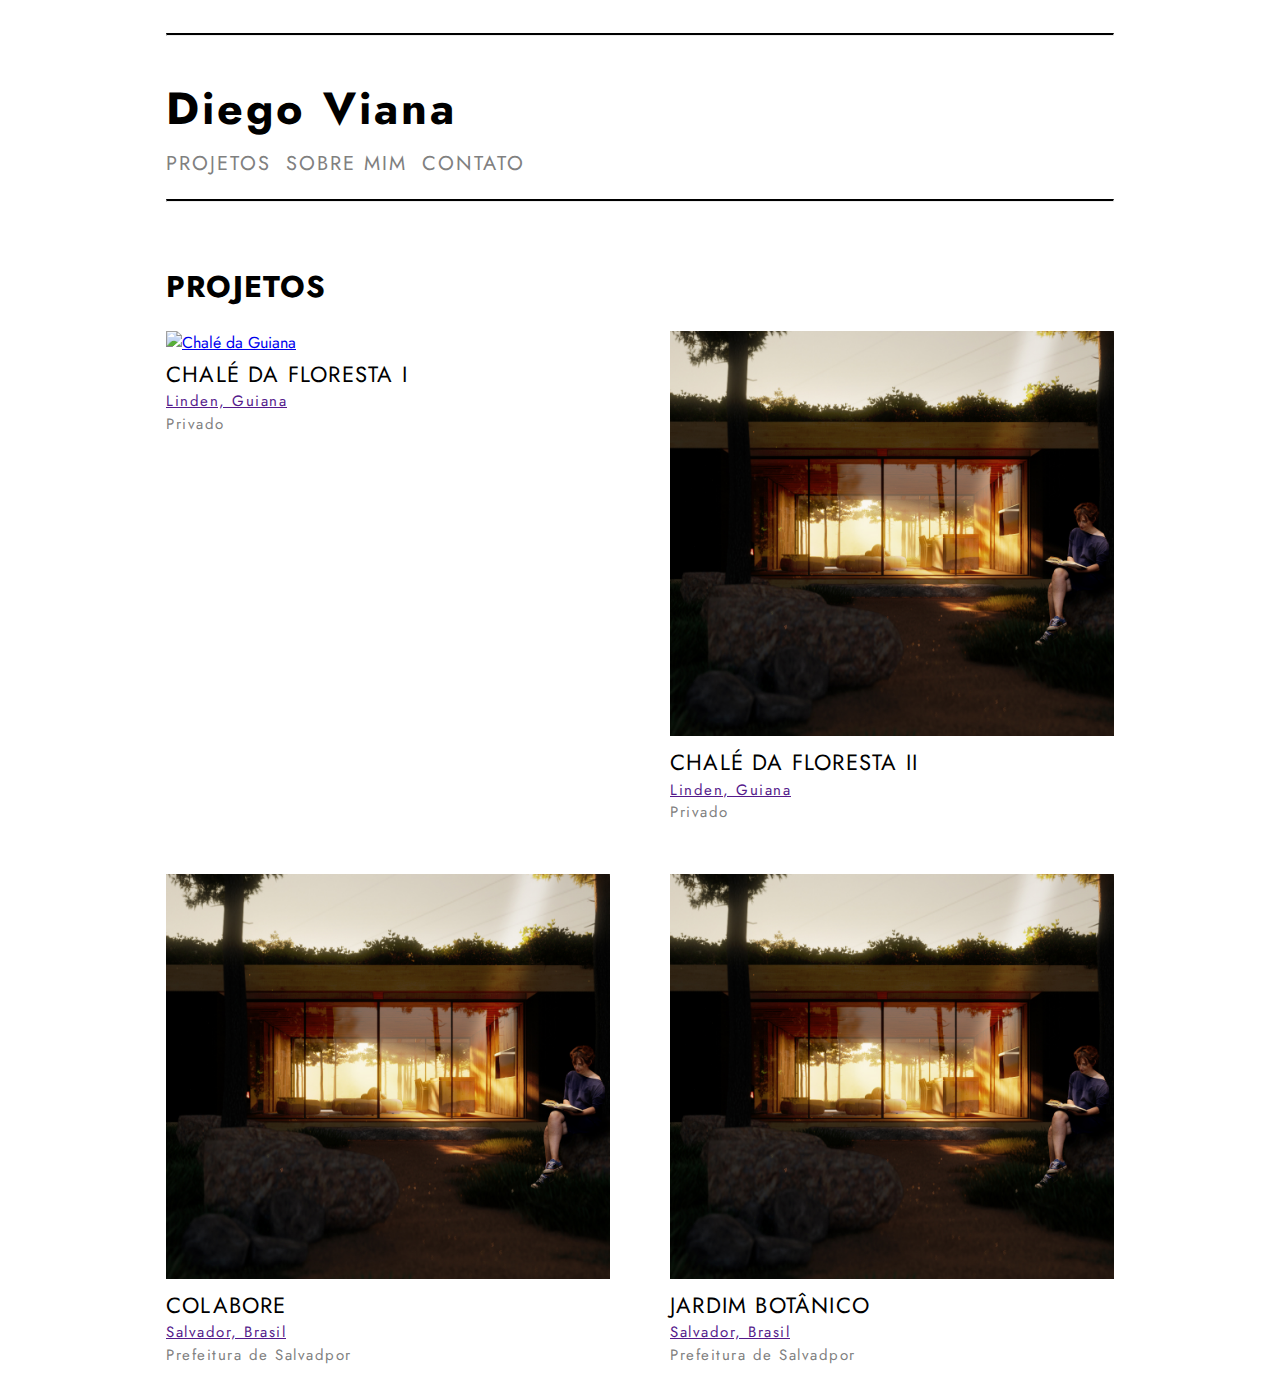
==== index.html @ 5a81d402 "primeiro deploy" ====
<!DOCTYPE html>
<html lang="en">
<m>
    <meta charset="UTF-8">
    <meta name="viewport" content="width=device-width, initial-scale=1.0">
    <meta name="description" content="Projetcs and Works by Diego Viana">
    <meta name="keywords" content="Diego, Viana, Architecture, Arquitetura, Salvador, São Paulo, Minas Gerais, Brasil, Art, Architektur, Conteiner, Container, Modular, Pré-fabricado, News, Projects, Works, Home">
    <meta name="HandheldFriendly" content="true">
    <title>Floc.o Arquitetura Modular</title>
    <link rel="stylesheet" type="text/css" href="styles.css"/>
    <link href="https://fonts.googleapis.com/css?family=Jost" rel="stylesheet">
    <link href="browsericon.ico" rel="stylesheet">
</head>
<body>
    <header>
        <div class="website">
            <hr class="horizontal_line">
            <div class="name_architect">
                <b>Diego Viana</b>
            </div>
            <br>
            <div class="menu">
                <a href="index.html">PROJETOS</a>
            </div>
            <div class="menu">
                <a href="about.html">SOBRE MIM</a>
            </div>
            <div class="menu">
                <a href="contact.html">CONTATO</a>
            </div>
            <hr class="horizontal_line">
        </div>
    </header>
    <div class="website">
        <div class="uberschrift">
            <b>PROJETOS</b>
        </div>
    
        <div class="projectsgrid">
            <!-- Modelo para adição de Projetos 
            <div>
                <a href="">
                    <img src="" width="100%" height="auto" alt="">
                </a>
                <div class="caption">
                    <a href="">NOME DO PROJETO</a>
                </div>
                <div class="captionsmall">
                    <a href="">LOCALIZAÇÃO</a>
                    <br>
                    Commission
                </div>
            </div> -->
    
            <!-- Casa Guyana -->
            <div>
                <a href="projeto2401.html">
                    <img src="PROJETOS/PROJETO2401/IMAGENS/01.jpg" width="100%" height="auto" alt="Chalé da Guiana">
                    
                </a>
                <div class="caption">
                    <a href="">CHALÉ DA FLORESTA I</a>
                </div>
                <div class="captionsmall">
                    <a href="">Linden, Guiana</a>
                    <br>
                    Privado
                </div>
            </div> 

            <!-- Casa Omega -->
            <div>
                <a href="projeto2402.html">
                    <img src="PROJETOS/PROJETO2401/PROJETO 2402/IMAGENS/01_thumb.jpg" width="100%" height="auto" alt="Casa Omega">
                    
                </a>
                <div class="caption">
                    <a href="">CHALÉ DA FLORESTA II</a>
                </div>
                <div class="captionsmall">
                    <a href="">Linden, Guiana</a>
                    <br>
                    Privado
                </div>
            </div> 

            <!-- COLABORE -->
            <div>
                <a href="projeto1901.html">
                    <img src="PROJETOS/PROJETO2401/PROJETO 2402/IMAGENS/01_thumb.jpg" width="100%" height="auto" alt="Casa Omega">
                    
                </a>
                <div class="caption">
                    <a href="">COLABORE</a>
                </div>
                <div class="captionsmall">
                    <a href="">Salvador, Brasil</a>
                    <br>
                    Prefeitura de Salvadpor
                </div>
            </div> 

            <!-- jardim botanico -->
            <div>
                <a href="projeto1901.html">
                    <img src="PROJETOS/PROJETO2401/PROJETO 2402/IMAGENS/01_thumb.jpg" width="100%" height="auto" alt="Casa Omega">
                    
                </a>
                <div class="caption">
                    <a href="">JARDIM BOTÂNICO</a>
                </div>
                <div class="captionsmall">
                    <a href="">Salvador, Brasil</a>
                    <br>
                    Prefeitura de Salvadpor
                </div>
            </div> 


        </div>
    </div>
    

</body>
</html>
---- styles.css ----
body {
	/*background-color: rgba(245, 243, 240, 1);*/
	font-family: Jost, Gautami, Gill Sans MT, sans-serif;
	}

* {
    box-sizing: border-box;
}

.website {
	width: 75%;
	margin: auto;
	overflow: hidden;
}

@media only screen and (max-width: 1000px) {
    .website {
        width: 85%;
        margin: auto;
        overflow: hidden;}
    }

@media only screen and (max-width: 800px) {
    .website{
        width: 96%;
        margin: auto;
        overflow: hidden;}
    }

hr.horizontal_line {
    border-top: 2px solid black;
    margin-bottom: 25px;
    margin-top: 25px;
    clear:both;
}

.name_architect {
	clear:both;
	float: none;
	color: #000;
	font-size: 45px;
	letter-spacing: 3px;
	margin-bottom: 0px;
	margin-top: 50px;
	line-height: 1;
}

@media only screen and (max-width: 800px) {
    .navbar {
        clear:both;
        float: none;
        color: #000;
        font-size: 30px;
        letter-spacing: 2px;
        margin-bottom: 0px;
        margin-top: 30px;
        line-height: 1;}
}

.menu {
	float:left;
	color: grey;
	font-size: 20px;
	letter-spacing: 2px;
	margin-bottom: 25px;
	margin-top: 0px;
	margin-right: 15px;
	line-height: 1;
}

@media only screen and (max-width: 800px) {
    .menu {
        float:left;
        color: grey;
        font-size: 12px;
        letter-spacing: 1.5px;
        margin-bottom: 15px;
        margin-top: 0px;
        margin-right: 8px;
        line-height: 1;}
}

.menu a{
	color: grey;
	text-decoration: none;
}

.menu a:hover {
    color: red;
    text-decoration:none;
}

.caption {
	color: black;
	font-size: 22px;
	letter-spacing: 1.2px;
	margin-top: 7px;
	line-height: 1.2;
}

@media only screen and (max-width: 800px) {
    .caption {
        color: black;
        font-size: 14px;
        letter-spacing: 1.15px;
        margin-top: 7px;
        line-height: 1.1;}
}

.caption a{
	color: black;
	text-decoration: none;
}

.caption a:hover {
	color: red;
}

.captionsmall {
	color: grey;
	font-size: 15px;
	letter-spacing: 1.5px;
	margin-top: 3px;
	line-height: 1.5;
}

@media only screen and (max-width: 800px) {
    .captionsmall {
        color: grey;
        font-size: 11px;
        letter-spacing: 1.3px;
        margin-top: 3px;
        line-height: 1.3;}
}

.projectsgrid {
    display: grid;
    grid-template-columns: repeat(auto-fit, minmax(400px, 1fr));
    grid-column-gap: 60px;
    grid-row-gap: 50px;
    clear:both;
}

@media only screen and (max-width: 800px) {
    .projectsgrid {
            display: grid;
            grid-template-columns: 1fr;
            grid-column-gap: 30px;
            grid-row-gap: 30px;
            clear:both;
        }
}



.uberschrift {
	color: black;
	font-size: 30px;
	text-decoration: none;
	text-align:left;
	letter-spacing: 1.2px;
	clear:both;
	margin-top: 40px;
	margin-bottom: 25px;
	line-height: 1.3;
}

@media only screen and (max-width: 800px) {
    .uberschrift {
        color: black;
        font-size: 20px;
        text-decoration: none;
        text-align:left;
        letter-spacing: 1.15px;
        clear:both;
        margin-top: 20px;
        margin-bottom: 25px;
        line-height: 1.2;}
}

.sububerschrift {
	color: grey;
	font-size: 18px;
	text-decoration: none;
	text-align:left;
	letter-spacing: 1.5px;
	line-height: 1.5;
	margin-top: 5px;
}

@media only screen and (max-width: 800px) {
    .sububerschrift {
        color: grey;
        font-size: 14px;
        text-decoration: none;
        text-align:left;
        letter-spacing: 1.3px;
        line-height: 1.3;
        margin-top: 5px;}
    }

.text {
	color: black;
	margin-top:0px;
	font-size: 21px;
	text-decoration: none;
	text-align:justify;
	line-height: 1.3;
	letter-spacing: 1.3px;
	padding: 6px;
}

@media only screen and (max-width: 800px) {
    .text {
        color: black;
        margin-top:0px;
        font-size: 14px;
        text-decoration: none;
        text-align:justify;
        line-height: 1.2;
        letter-spacing: 1.2px;
        padding: 4px;}
    }

.textheadline {
	color: black;
	margin-top:0px;
	font-size: 28px;
	text-decoration: none;
	text-align:justify;
	line-height: 1.3;
	letter-spacing: 1.3px;
	padding: 6px;
}

@media only screen and (max-width: 800px) {
    .textheadline {
        color: black;
        margin-top:0px;
        font-size: 18px;
        text-decoration: none;
        text-align:justify;
        line-height: 1.2;
        letter-spacing: 1.2px;
        padding: 4px;}
    }

.textheadline a{
	color: black;
	text-decoration: none;
}

.textheadline a:hover {
    color: red;
    text-decoration:none;
}

.singleprojectsgrid {
    display: grid;
    grid-template-columns: 2.25fr 1fr;
    grid-column-gap: 45px;
    grid-row-gap: 40px;
    clear:both;
}

@media only screen and (max-width: 1900px) {
    .singleprojectsgrid {
            display: grid;
            grid-template-columns: 1fr;
            grid-column-gap: 20px;
            grid-row-gap: 15px;
            clear:both;}
    }

@media only screen and (max-width: 1900px) {
    .blankcell {
        display: none;
    }
}
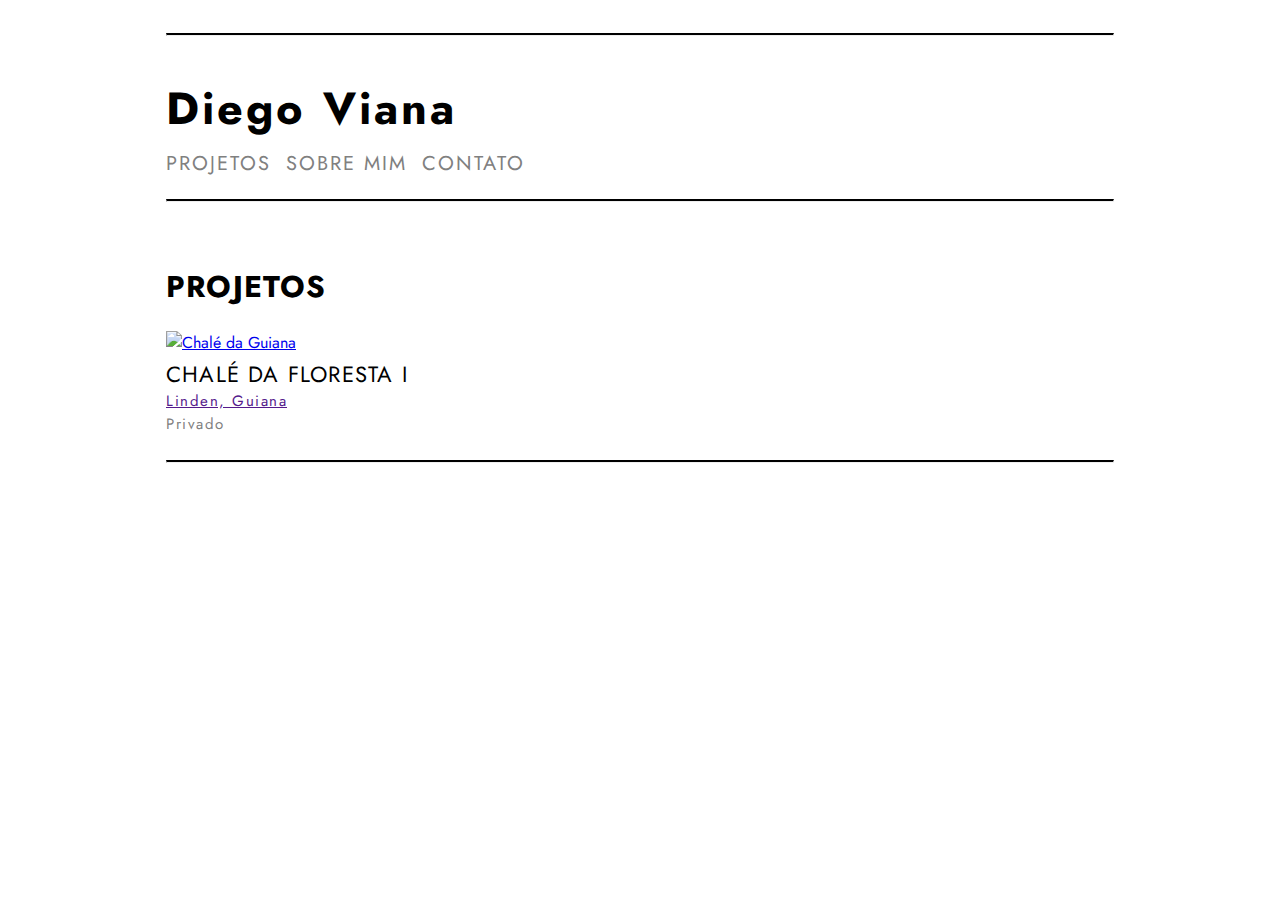
==== commit cd0711f2: "" ====
--- a/index.html
+++ b/index.html
@@ -68,7 +68,7 @@
                 </div>
             </div> 
 
-            <!-- Casa Omega -->
+            <!-- Casa Omega 
             <div>
                 <a href="projeto2402.html">
                     <img src="PROJETOS/PROJETO2401/PROJETO 2402/IMAGENS/01_thumb.jpg" width="100%" height="auto" alt="Casa Omega">
@@ -82,9 +82,9 @@
                     <br>
                     Privado
                 </div>
-            </div> 
+            </div> -->
 
-            <!-- COLABORE -->
+            <!-- COLABORE 
             <div>
                 <a href="projeto1901.html">
                     <img src="PROJETOS/PROJETO2401/PROJETO 2402/IMAGENS/01_thumb.jpg" width="100%" height="auto" alt="Casa Omega">
@@ -98,9 +98,9 @@
                     <br>
                     Prefeitura de Salvadpor
                 </div>
-            </div> 
+            </div> -->
 
-            <!-- jardim botanico -->
+            <!-- jardim botanico 
             <div>
                 <a href="projeto1901.html">
                     <img src="PROJETOS/PROJETO2401/PROJETO 2402/IMAGENS/01_thumb.jpg" width="100%" height="auto" alt="Casa Omega">
@@ -114,10 +114,13 @@
                     <br>
                     Prefeitura de Salvadpor
                 </div>
-            </div> 
+            </div> -->
+
+            
 
 
         </div>
+        <hr class="horizontal_line">
     </div>
     
 
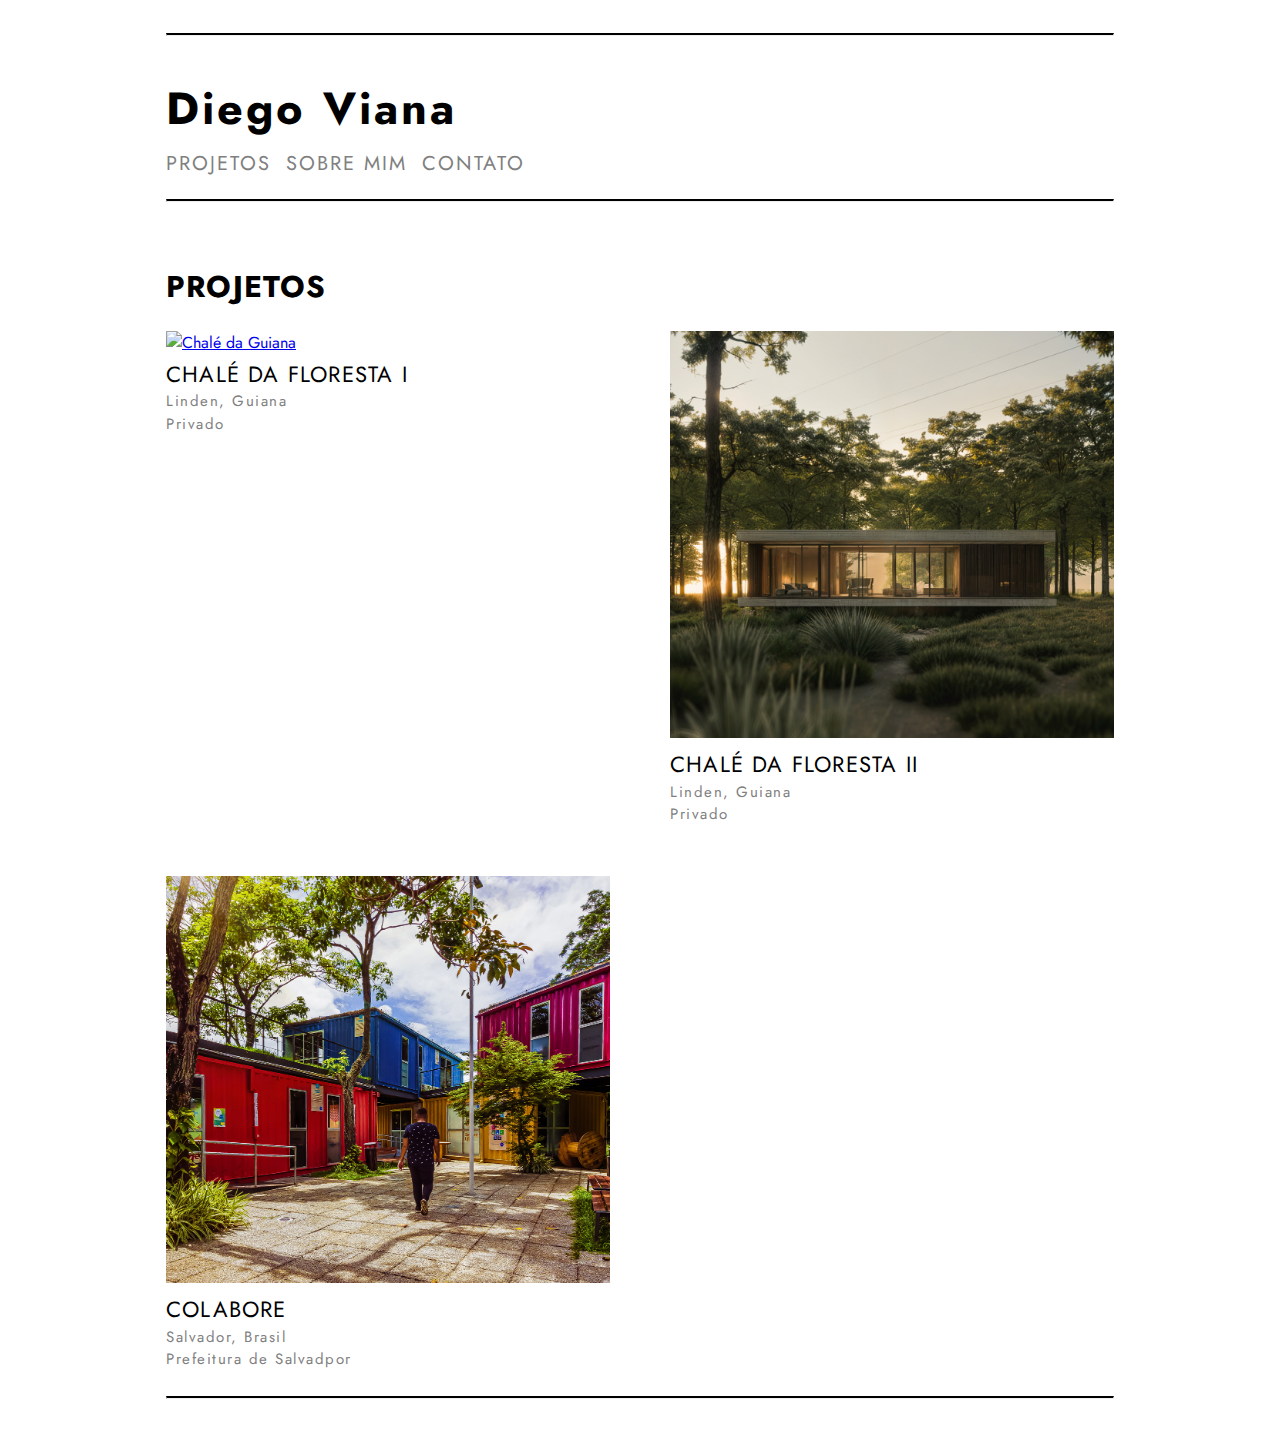
==== commit 352c72ac: "Atualização 24_02 e 19_01" ====
--- a/index.html
+++ b/index.html
@@ -62,43 +62,43 @@
                     <a href="">CHALÉ DA FLORESTA I</a>
                 </div>
                 <div class="captionsmall">
-                    <a href="">Linden, Guiana</a>
+                    <a>Linden, Guiana</a>
                     <br>
                     Privado
                 </div>
             </div> 
 
-            <!-- Casa Omega 
+            <!-- Casa Omega -->
             <div>
                 <a href="projeto2402.html">
-                    <img src="PROJETOS/PROJETO2401/PROJETO 2402/IMAGENS/01_thumb.jpg" width="100%" height="auto" alt="Casa Omega">
+                    <img src="PROJETOS/PROJETO 2402/IMAGENS/01_thumb.jpg" width="100%" height="auto" alt="Casa Omega">
                     
                 </a>
                 <div class="caption">
                     <a href="">CHALÉ DA FLORESTA II</a>
                 </div>
                 <div class="captionsmall">
-                    <a href="">Linden, Guiana</a>
+                    <a>Linden, Guiana</a>
                     <br>
                     Privado
                 </div>
-            </div> -->
+            </div> 
 
-            <!-- COLABORE 
+            <!-- COLABORE -->
             <div>
                 <a href="projeto1901.html">
-                    <img src="PROJETOS/PROJETO2401/PROJETO 2402/IMAGENS/01_thumb.jpg" width="100%" height="auto" alt="Casa Omega">
+                    <img src="PROJETOS/PROJETO1901/IMAGENS/01_thumb.jpg" width="100%" height="auto" alt="Casa Omega">
                     
                 </a>
                 <div class="caption">
                     <a href="">COLABORE</a>
                 </div>
                 <div class="captionsmall">
-                    <a href="">Salvador, Brasil</a>
+                    <a >Salvador, Brasil</a>
                     <br>
                     Prefeitura de Salvadpor
                 </div>
-            </div> -->
+            </div> 
 
             <!-- jardim botanico 
             <div>
